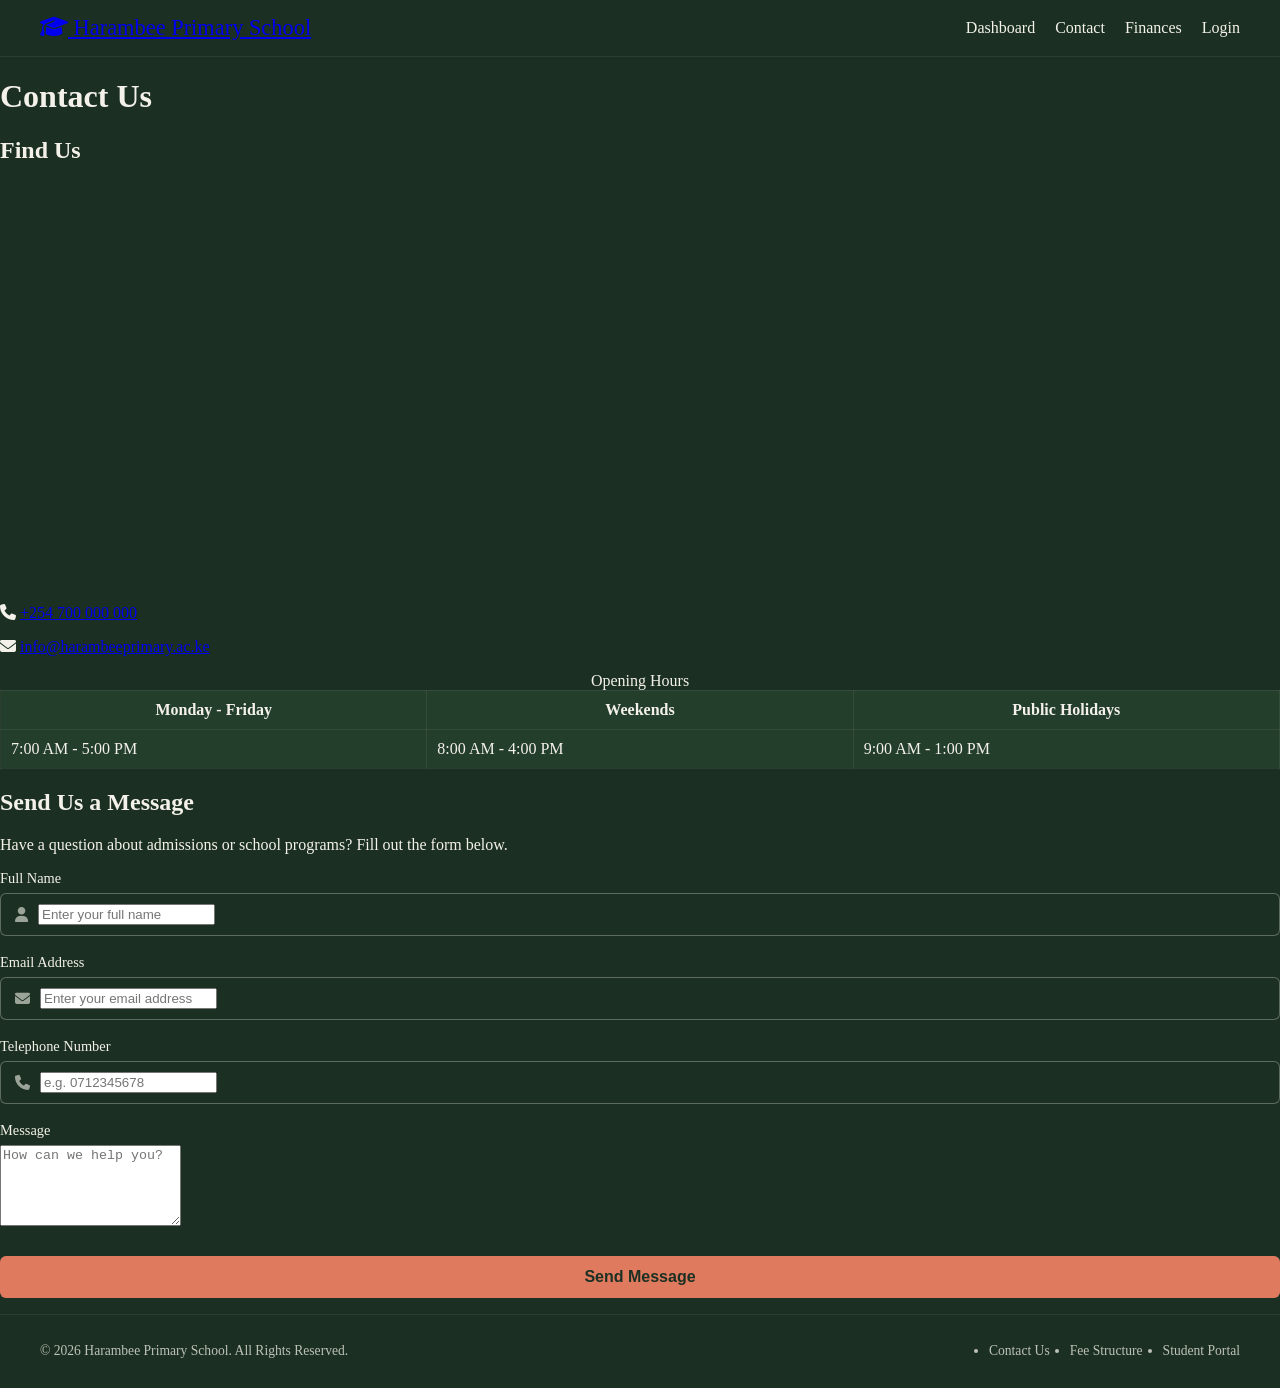
==== School Management - Harambee/contact.html @ 6e264d41 "Add files via upload" ====
<!DOCTYPE html>
<html lang="en">
<head>
    <meta charset="UTF-8">
    <meta name="viewport" content="width=device-width, initial-scale=1.0">
    <meta name="description" content="Contact Harambee Primary School in Nairobi. View our location map, school opening hours, phone number, email, or send an admissions inquiry.">
    <title>Contact Us | Harambee Primary School</title>
    <link rel="stylesheet" href="https://cdnjs.cloudflare.com/ajax/libs/font-awesome/6.5.1/css/all.min.css">
    <link rel="stylesheet" href="styling/style.css">
    <script src="scripts/main.js" defer></script>
</head>
<body>
    <header>
        <a href="index.html" class="logo-title">
            <i class="fa-solid fa-graduation-cap" aria-hidden="true"></i> Harambee Primary School
        </a>
        <nav class="nav-bar" id="main-nav" aria-label="Main Navigation">
            <ul>
                <li><a href="index.html">Dashboard</a></li>
                <li><a href="contact.html" aria-current="page">Contact</a></li>
                <li><a href="finances.html">Finances</a></li>
                <li><a href="login.html">Login</a></li>
            </ul>
        </nav>
        <button class="menu-btn" aria-expanded="false" aria-controls="main-nav">☰ MENU</button>
    </header>

    <main>
        <h1>Contact Us</h1>

        <section class="location-section">
            <h2>Find Us</h2>
            <iframe 
                title="Map showing location of Harambee Primary School"
                src="https://www.google.com/maps/embed?pb=!1m18!1m12!1m3!1d3988.8190759255326!2d36.87321827496543!3d-1.282348298705422!2m3!1f0!2f0!3f0!3m2!1i1024!2i768!4f13.1!3m3!1m2!1s0x182f13f991e96d8b%3A0xd8014a60b171d5ca!2sHarambee%20Primary%20School!5e0!3m2!1sen!2snl!4v1794646809632!5m2!1sen!2snl" 
                width="100%" 
                height="400" 
                style="border:0;" 
                allowfullscreen="" 
                loading="lazy" 
                referrerpolicy="strict-origin-when-cross-origin">
            </iframe>

            <div class="direct-contact">
                <p><i class="fa-solid fa-phone" aria-hidden="true"></i> <a href="tel:+254700000000">+254 700 000 000</a></p>
                <p><i class="fa-solid fa-envelope" aria-hidden="true"></i> <a href="mailto:info@harambeeprimary.ac.ke">info@harambeeprimary.ac.ke</a></p>
            </div>

            <table>
                <caption>Opening Hours</caption>
                <thead>
                    <tr>
                        <th scope="col">Monday - Friday</th>
                        <th scope="col">Weekends</th>
                        <th scope="col">Public Holidays</th>
                    </tr>
                </thead>
                <tbody>
                    <tr>
                        <td>7:00 AM - 5:00 PM</td>
                        <td>8:00 AM - 4:00 PM</td>
                        <td>9:00 AM - 1:00 PM</td>
                    </tr>
                </tbody>
            </table>
        </section>

        <section class="form-section">
            <h2>Send Us a Message</h2>
            <p>Have a question about admissions or school programs? Fill out the form below.</p>
            
            <form class="contact-form" id="contact-form" novalidate>
                <div class="form-field">
                    <label for="full-name">Full Name</label>
                    <div class="input-group">
                        <i class="fa-solid fa-user input-icon" aria-hidden="true"></i>
                        <input type="text" id="full-name" name="full-name" placeholder="Enter your full name" required minlength="3">
                    </div>
                </div>

                <div class="form-field">
                    <label for="email-address">Email Address</label>
                    <div class="input-group">
                        <i class="fa-solid fa-envelope input-icon" aria-hidden="true"></i>
                        <input type="email" id="email-address" name="email-address" placeholder="Enter your email address" required>
                    </div>
                </div>

                <div class="form-field">
                    <label for="tel-number">Telephone Number</label>
                    <div class="input-group">
                        <i class="fa-solid fa-phone input-icon" aria-hidden="true"></i>
                        <input type="tel" id="tel-number" name="tel-number" placeholder="e.g. 0712345678" pattern="[0-9+\s]{10,15}" required>
                    </div>
                </div>

                <div class="form-field">
                    <label for="message">Message</label>
                    <textarea id="message" name="message" rows="5" placeholder="How can we help you?" required minlength="10"></textarea>
                </div>

                <button type="submit">Send Message</button>
                <p class="form-feedback" id="contact-feedback" role="status" aria-live="polite"></p>
            </form>
        </section>
    </main>
    
    <footer>
        <div class="footer-info">
            <p>&copy; 2026 Harambee Primary School. All Rights Reserved.</p>
            <ul class="footer-links">
                <li><a href="contact.html">Contact Us</a></li>
                <li><a href="finances.html">Fee Structure</a></li>
                <li><a href="login.html">Student Portal</a></li>
            </ul>
        </div>
    </footer>
</body>
</html>
---- School Management - Harambee/styling/style.css ----
:root {
  --background-color: #1B3022;
  --surface-color: #243E2C;
  --color: #F4F1EA;
  --button: #E07A5F;
  --button-hover: #C96144;
  --border-subtle: #f4f1ea13;
  --font-family: 'Times New Roman', Times, serif;
}

* {
  box-sizing: border-box;
}

body {
  background-color: var(--background-color);
  color: var(--color);
  font-family: var(--font-family);
  margin: 0;
  min-height: 100vh;
  display: flex;
  flex-direction: column;
  flex: 1;
}

/* Header & Navigation */
header {
  display: flex;
  justify-content: space-between;
  align-items: center;
  padding: 15px 40px;
  background-color: var(--background-color);
  border-bottom: 1px solid var(--border-subtle);
  position: sticky;
  top: 0;
  z-index: 100;
}

.logo-title {
  font-size: 1.4rem;
  margin: 0;
}

.nav-bar ul {
  list-style-type: none;
  display: flex;
  gap: 20px;
  margin: 0;
  padding: 0;
}

.nav-bar a {
  text-decoration: none;
  color: var(--color);
  font-weight: 500;
  transition: color 0.2s ease;
}

.nav-bar a:hover,
.nav-bar a.active {
  color: var(--button);
}

/* Main Login Layout */
.login-page {
  flex: 1; /* Pushes footer to the bottom */
  display: flex;
  justify-content: center;
  align-items: center;
  gap: 50px;
  padding: 40px 20px;
  flex-wrap: wrap; /* Stacks cleanly on mobile screens */
}

.login-content {
  background-color: var(--surface-color);
  border: 1px solid var(--border-subtle);
  max-width: 460px;
  padding: 35px;
  border-radius: 12px;
  line-height: 1.6;
}

.badge {
  display: inline-block;
  background-color: rgba(224, 122, 95, 0.15);
  color: var(--button);
  padding: 4px 12px;
  border-radius: 20px;
  font-size: 0.85rem;
  font-weight: 600;
  margin-bottom: 10px;
}

.login-content h2 {
  margin-top: 0;
}

/* Login Form & Inside Icons */
.login-form {
  background-color: var(--surface-color);
  border: 1px solid var(--border-subtle);
  width: 100%;
  max-width: 360px;
  padding: 30px;
  border-radius: 12px;
}

.login-form h3 {
  margin-top: 0;
  margin-bottom: 20px;
  text-align: center;
}

.form-field {
  margin-bottom: 18px;
}

.form-field label {
  display: block;
  margin-bottom: 6px;
  font-size: 0.9rem;
  font-weight: 500;
}

.input-group {
  display: flex;
  align-items: center;
  gap: 10px;
  padding: 10px 14px;
  border-radius: 6px;
  border: 1px solid rgba(244, 241, 234, 0.3);
  background-color: var(--background-color);
  transition: border-color 0.2s ease;
}

.input-group:focus-within {
  border-color: var(--button);
}

.input-icon {
  font-size: 15px;
  color: rgba(244, 241, 234, 0.6);
  transition: color 0.2s ease;
}

.input-group:focus-within .input-icon {
  color: var(--button);
}

.login-form input {
  width: 100%;
  border: none;
  background: transparent;
  color: var(--color);
  font-size: 0.95rem;
  outline: none;
}

button {
  width: 100%;
  padding: 12px;
  margin-top: 8px;
  background-color: var(--button);
  color: #1B3022;
  font-size: 1rem;
  font-weight: 700;
  border: none;
  border-radius: 6px;
  cursor: pointer;
  transition: background-color 0.2s ease;
}

button:hover {
  background-color: var(--button-hover);
}

/* Footer */
footer {
  border-top: 1px solid var(--border-subtle);
  padding: 15px 40px;
  font-size: 0.85rem;
  color: rgba(244, 241, 234, 0.75);
}

.footer-info {
  display: flex;
  justify-content: space-between;
  align-items: center;
  flex-wrap: wrap;
  gap: 15px;
}

.footer-links {
  display: flex;
  gap: 20px;
}

.footer-links a {
  color: rgba(244, 241, 234, 0.75);
  text-decoration: none;
}

.footer-links a:hover {
  color: var(--button);
}

/* Tables (for your Finances / Dashboard pages) */
table {
  border-collapse: collapse;
  width: 100%;
}

tr {
  background-color: var(--surface-color);
}

th, td {
  border: 1px solid var(--border-subtle);
  padding: 10px;
  color: var(--color);
}
/*Banner image of kids*/
.hero {
  max-width: 800px; 
  height: 320px;    
  margin: 0 auto;   
  display: flex;
  align-items: flex-end;
  padding: 0 2rem;
  color: var(--color);
  background-image: 
  linear-gradient(rgba(0, 0, 0, 0.35), rgba(0, 0, 0, 0.35)),
  url("../images/students-image.jpeg");
  background-size: cover;
  background-position: top; 
}
.school-overview {
  text-align: center;
}
/* The Grid Container */
.highlight-cards {
  display: grid;
  /* Automatically fits as many 250px+ columns as will fit in the screen */
  grid-template-columns: repeat(auto-fit, minmax(250px, 1fr));
  gap: 20px; /* Space between the cards */
  padding: 20px;
  max-width: 1200px;
  margin: 0 auto; /* Centers the grid on the page */
}

/* Individual Card Styling */
.card {
  background-color: #ffffff;
  border: 1px solid var(--border-subtle);
  border-radius: 8px;
  padding: 24px;
  box-shadow: 0 4px 6px rgba(0, 0, 0, 0.05);
  transition: transform 0.2s ease, box-shadow 0.2s ease;
}

/* Subtle hover lift effect */
.card:hover {
  transform: translateY(-5px);
  box-shadow: 0 8px 15px rgba(0, 0, 0, 0.1);
}

.card h2 {
  text-decoration: underline;
  margin-top: 0;
  margin-bottom: 12px;
  font-size: 1.25rem;
  color: #1a202c;
}

.card p {
  margin: 0;
  line-height: 1.6;
  color: #4a5568;
}
.overview-container {
  max-width: 900px;
  padding: 0 20px;
}

.school-overview {
  padding: 2.25rem;
  border: 1px solid var(--border-subtle);
  margin-top: 10px;
}

.school-overview h2 {
  margin-bottom: 1rem;
  font-size: 1.6rem;
}
.menu-btn {
  display: block;
}
.nav-bar {
  display: none;
}
.nav-bar.open {
  display: flex;
}

/* 3. Desktop layout (768px and wider) */
@media (min-width: 768px) {
  .menu-btn {
    display: none;
  }

  .nav-bar {
    display: flex; /* Always show links on desktop */
  }
}
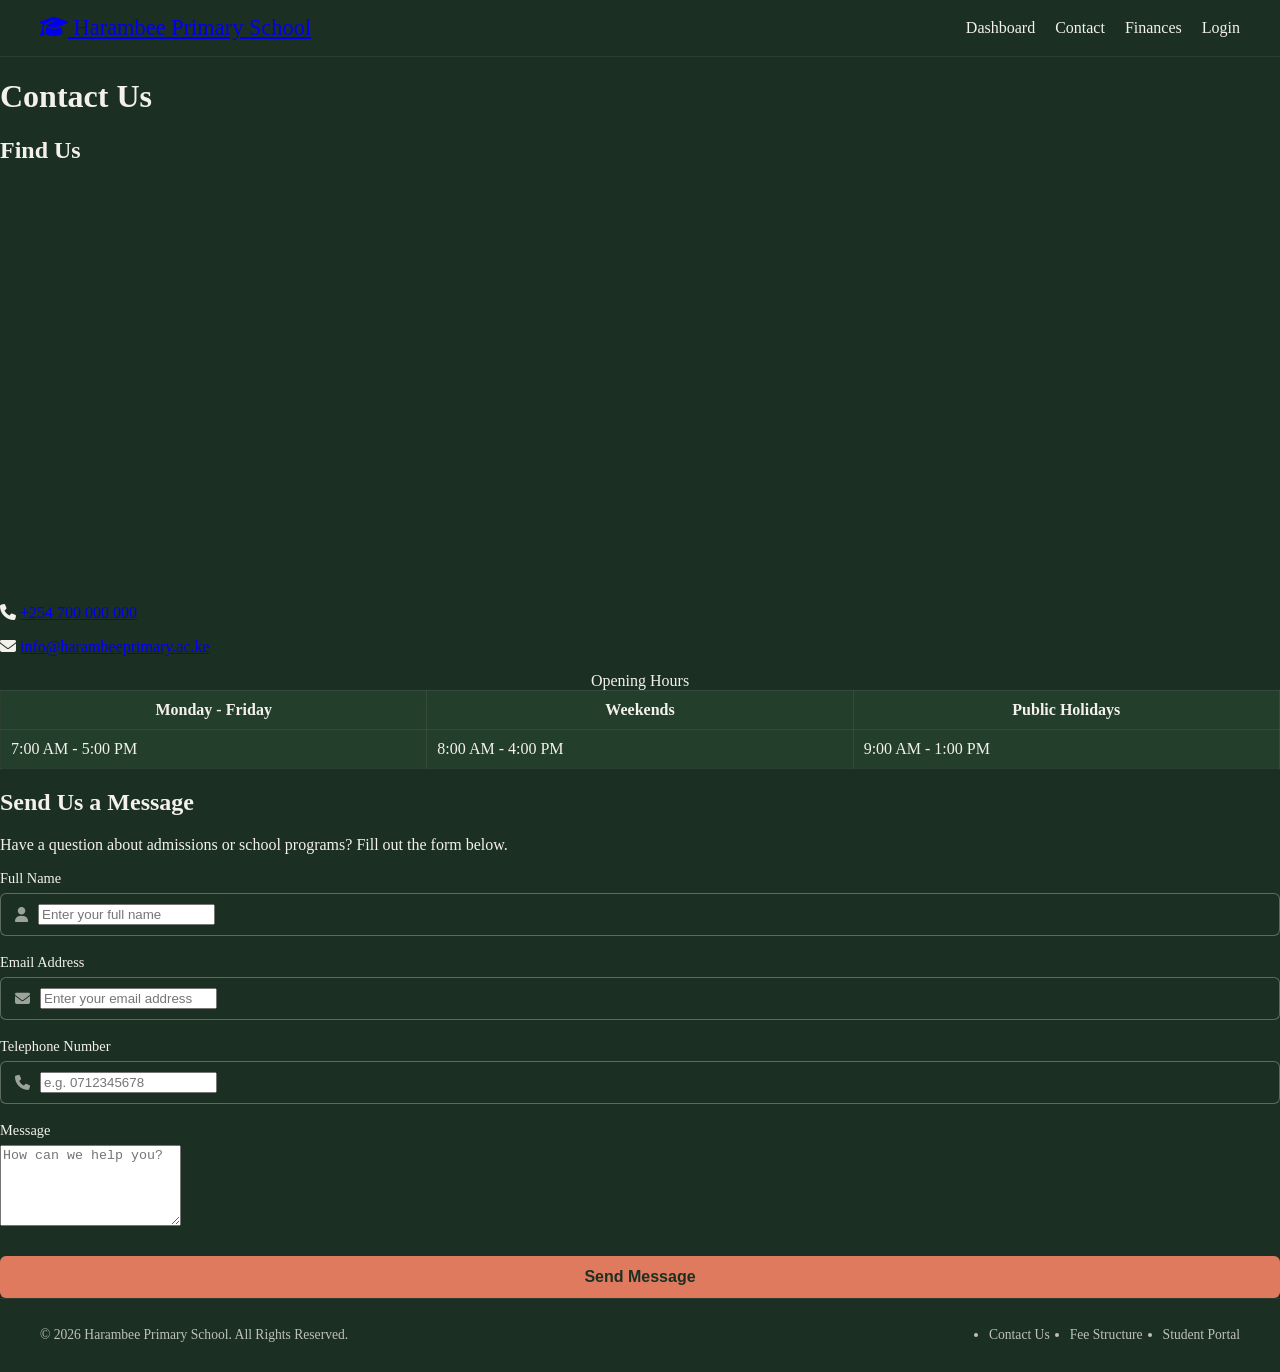
==== commit d6921056: "Update contact.html" ====
--- a/School Management - Harambee/contact.html
+++ b/School Management - Harambee/contact.html
@@ -12,17 +12,17 @@
 <body>
     <header>
         <a href="index.html" class="logo-title">
-            <i class="fa-solid fa-graduation-cap" aria-hidden="true"></i> Harambee Primary School
+            <i class="fa-solid fa-graduation-cap"></i> Harambee Primary School
         </a>
         <nav class="nav-bar" id="main-nav" aria-label="Main Navigation">
             <ul>
                 <li><a href="index.html">Dashboard</a></li>
-                <li><a href="contact.html" aria-current="page">Contact</a></li>
+                <li><a href="contact.html">Contact</a></li>
                 <li><a href="finances.html">Finances</a></li>
                 <li><a href="login.html">Login</a></li>
             </ul>
         </nav>
-        <button class="menu-btn" aria-expanded="false" aria-controls="main-nav">☰ MENU</button>
+        <button class="menu-btn">☰ MENU</button>
     </header>
 
     <main>
@@ -42,8 +42,8 @@
             </iframe>
 
             <div class="direct-contact">
-                <p><i class="fa-solid fa-phone" aria-hidden="true"></i> <a href="tel:+254700000000">+254 700 000 000</a></p>
-                <p><i class="fa-solid fa-envelope" aria-hidden="true"></i> <a href="mailto:info@harambeeprimary.ac.ke">info@harambeeprimary.ac.ke</a></p>
+                <p><i class="fa-solid fa-phone"></i> <a href="tel:+254700000000">+254 700 000 000</a></p>
+                <p><i class="fa-solid fa-envelope"></i> <a href="mailto:info@harambeeprimary.ac.ke">info@harambeeprimary.ac.ke</a></p>
             </div>
 
             <table>
@@ -69,19 +69,19 @@
             <h2>Send Us a Message</h2>
             <p>Have a question about admissions or school programs? Fill out the form below.</p>
             
-            <form class="contact-form" id="contact-form" novalidate>
+            <form class="contact-form">
                 <div class="form-field">
                     <label for="full-name">Full Name</label>
                     <div class="input-group">
-                        <i class="fa-solid fa-user input-icon" aria-hidden="true"></i>
-                        <input type="text" id="full-name" name="full-name" placeholder="Enter your full name" required minlength="3">
+                        <i class="fa-solid fa-user input-icon"></i>
+                        <input type="text" id="full-name" name="full-name" placeholder="Enter your full name" required>
                     </div>
                 </div>
 
                 <div class="form-field">
                     <label for="email-address">Email Address</label>
                     <div class="input-group">
-                        <i class="fa-solid fa-envelope input-icon" aria-hidden="true"></i>
+                        <i class="fa-solid fa-envelope input-icon"></i>
                         <input type="email" id="email-address" name="email-address" placeholder="Enter your email address" required>
                     </div>
                 </div>
@@ -89,18 +89,18 @@
                 <div class="form-field">
                     <label for="tel-number">Telephone Number</label>
                     <div class="input-group">
-                        <i class="fa-solid fa-phone input-icon" aria-hidden="true"></i>
-                        <input type="tel" id="tel-number" name="tel-number" placeholder="e.g. 0712345678" pattern="[0-9+\s]{10,15}" required>
+                        <i class="fa-solid fa-phone input-icon"></i>
+                        <input type="tel" id="tel-number" name="tel-number" placeholder="e.g. 0712345678" required>
                     </div>
                 </div>
 
                 <div class="form-field">
                     <label for="message">Message</label>
-                    <textarea id="message" name="message" rows="5" placeholder="How can we help you?" required minlength="10"></textarea>
+                    <textarea id="message" name="message" rows="5" placeholder="How can we help you?" required></textarea>
                 </div>
 
                 <button type="submit">Send Message</button>
-                <p class="form-feedback" id="contact-feedback" role="status" aria-live="polite"></p>
+
             </form>
         </section>
     </main>
@@ -116,4 +116,4 @@
         </div>
     </footer>
 </body>
-</html>+</html>
--- a/School Management - Harambee/styling/style.css
+++ b/School Management - Harambee/styling/style.css
@@ -312,4 +312,4 @@
   .nav-bar {
     display: flex; /* Always show links on desktop */
   }
-}+}
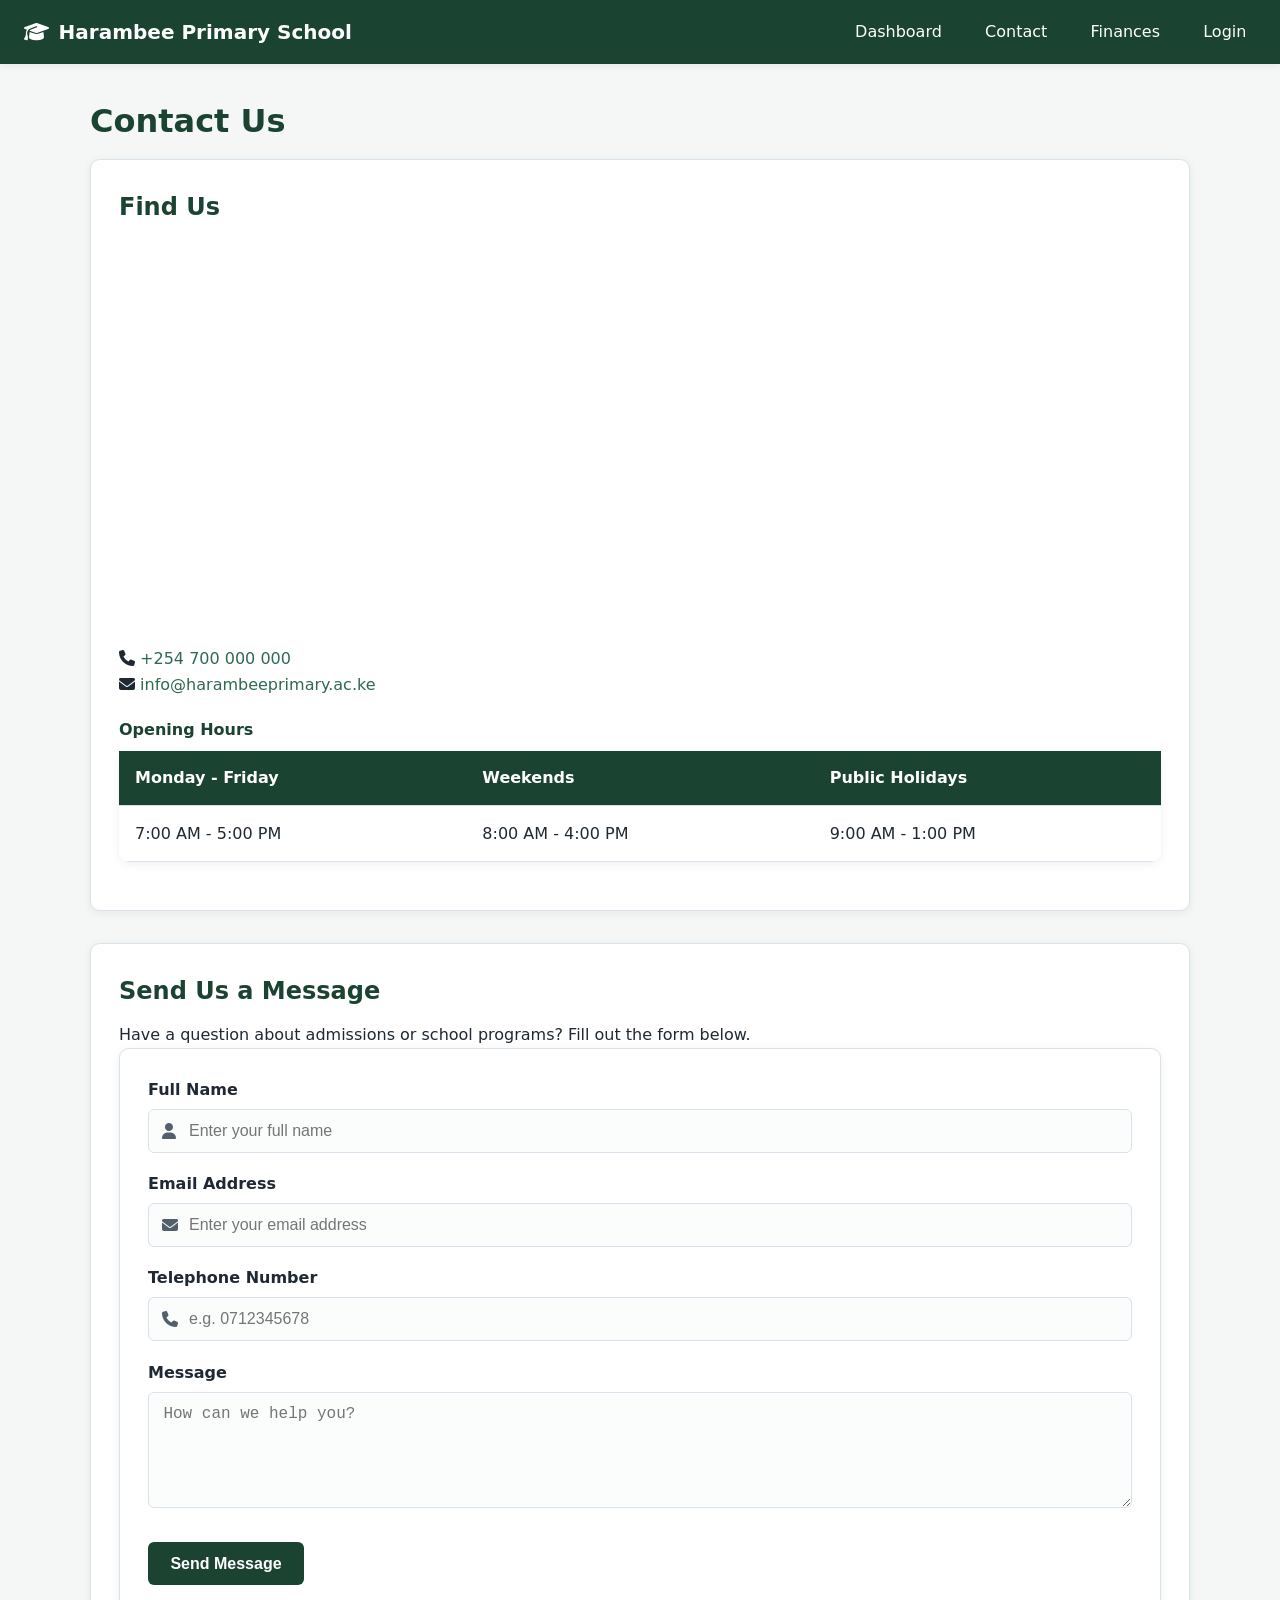
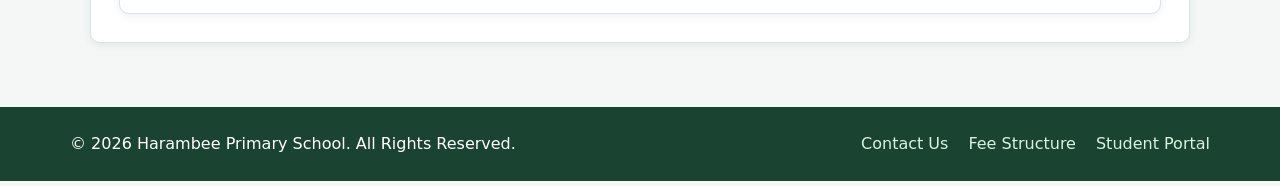
==== commit 8a10e876: "Update contact.html" ====
--- a/School Management - Harambee/contact.html
+++ b/School Management - Harambee/contact.html
@@ -7,7 +7,7 @@
     <title>Contact Us | Harambee Primary School</title>
     <link rel="stylesheet" href="https://cdnjs.cloudflare.com/ajax/libs/font-awesome/6.5.1/css/all.min.css">
     <link rel="stylesheet" href="styling/style.css">
-    <script src="scripts/main.js" defer></script>
+    <script type="module" src="./scripts/main.js"></script>
 </head>
 <body>
     <header>
--- a/School Management - Harambee/styling/style.css
+++ b/School Management - Harambee/styling/style.css
@@ -1,315 +1,425 @@
+/* =========================================
+   1. COLOR PALETTE & THEME VARIABLES
+   ========================================= */
 :root {
-  --background-color: #1B3022;
-  --surface-color: #243E2C;
-  --color: #F4F1EA;
-  --button: #E07A5F;
-  --button-hover: #C96144;
-  --border-subtle: #f4f1ea13;
-  --font-family: 'Times New Roman', Times, serif;
-}
-
+    --bg-primary: #F4F7F5;        /* Soft Mint-Alabaster Background */
+    --bg-surface: #FFFFFF;        /* Crisp White Cards & Forms */
+    --primary-green: #1B4332;     /* Deep Academic Forest Green */
+    --secondary-green: #2D6A4F;   /* Hover / Accent Green */
+    --accent-gold: #D4A373;       /* Warm Gold Highlight */
+    --text-dark: #1F2933;         /* Charcoal Body Text */
+    --text-muted: #52606D;        /* Secondary Muted Text */
+    --border-light: #D9E2EC;      /* Subtle Card/Input Borders */
+    --shadow-sm: 0 2px 8px rgba(27, 67, 50, 0.08);
+    --shadow-md: 0 6px 18px rgba(27, 67, 50, 0.12);
+    --radius: 10px;
+}
+
+/* =========================================
+   2. GLOBAL RESET & BASE TYPOGRAPHY
+   ========================================= */
 * {
-  box-sizing: border-box;
+    box-sizing: border-box;
+    margin: 0;
+    padding: 0;
 }
 
 body {
-  background-color: var(--background-color);
-  color: var(--color);
-  font-family: var(--font-family);
-  margin: 0;
-  min-height: 100vh;
-  display: flex;
-  flex-direction: column;
-  flex: 1;
-}
-
-/* Header & Navigation */
+    font-family: 'Segoe UI', system-ui, -apple-system, sans-serif;
+    background-color: var(--bg-primary);
+    color: var(--text-dark);
+    line-height: 1.6;
+    display: flex;
+    flex-direction: column;
+    min-height: 100vh;
+}
+
+main {
+    flex: 1;
+    width: 100%;
+    max-width: 1140px;
+    margin: 0 auto;
+    padding: 2rem 1.25rem;
+}
+
+h1, h2, h3 {
+    color: var(--primary-green);
+    margin-bottom: 0.75rem;
+}
+
+a {
+    color: var(--secondary-green);
+    text-decoration: none;
+    transition: color 0.2s ease;
+}
+
+a:hover {
+    color: var(--primary-green);
+}
+
+/* =========================================
+   3. HEADER & RESPONSIVE SIDE NAVIGATION
+   ========================================= */
 header {
-  display: flex;
-  justify-content: space-between;
-  align-items: center;
-  padding: 15px 40px;
-  background-color: var(--background-color);
-  border-bottom: 1px solid var(--border-subtle);
-  position: sticky;
-  top: 0;
-  z-index: 100;
+    background-color: var(--primary-green);
+    color: #FFFFFF;
+    padding: 1rem 1.5rem;
+    display: flex;
+    align-items: center;
+    justify-content: space-between; /* Pushes logo left & menu button to the side */
+    position: sticky;
+    top: 0;
+    z-index: 1000;
+    box-shadow: var(--shadow-sm);
 }
 
 .logo-title {
-  font-size: 1.4rem;
-  margin: 0;
+    color: #FFFFFF;
+    font-size: 1.25rem;
+    font-weight: 700;
+    display: flex;
+    align-items: center;
+    gap: 0.6rem;
+}
+
+.logo-title:hover {
+    color: var(--accent-gold);
 }
 
 .nav-bar ul {
-  list-style-type: none;
-  display: flex;
-  gap: 20px;
-  margin: 0;
-  padding: 0;
+    list-style: none;
+    display: flex;
+    align-items: center;
+    gap: 1.5rem;
 }
 
 .nav-bar a {
-  text-decoration: none;
-  color: var(--color);
-  font-weight: 500;
-  transition: color 0.2s ease;
+    color: #FFFFFF;
+    font-weight: 500;
+    padding: 0.4rem 0.6rem;
+    border-radius: 6px;
 }
 
 .nav-bar a:hover,
 .nav-bar a.active {
-  color: var(--button);
-}
-
-/* Main Login Layout */
+    background-color: rgba(255, 255, 255, 0.14);
+    color: var(--accent-gold);
+}
+
+/* Menu button hidden on desktop, positioned on the right side on mobile */
+.menu-btn {
+    display: none;
+    margin-left: auto;
+    background-color: var(--secondary-green);
+    color: #FFFFFF;
+    border: 1px solid rgba(255, 255, 255, 0.25);
+    padding: 0.5rem 0.9rem;
+    border-radius: 6px;
+    font-size: 0.95rem;
+    font-weight: 600;
+    cursor: pointer;
+}
+
+.menu-btn:hover {
+    background-color: #40916C;
+}
+
+/* =========================================
+   4. HERO & CARDS (INDEX.HTML)
+   ========================================= */
+.hero {
+    background: linear-gradient(135deg, var(--primary-green), var(--secondary-green));
+    color: #FFFFFF;
+    padding: 3rem 2rem;
+    border-radius: var(--radius);
+    text-align: center;
+    margin-bottom: 2rem;
+    box-shadow: var(--shadow-md);
+}
+
+.hero h1, .hero h2 {
+    color: #FFFFFF;
+}
+
+.hero h2 {
+    margin-top: 1.25rem;
+    font-size: 1.15rem;
+    color: var(--accent-gold);
+    text-transform: uppercase;
+    letter-spacing: 1px;
+}
+
+.overview-container,
+.results-section,
+.location-section,
+.form-section,
+.payment-section {
+    background-color: var(--bg-surface);
+    padding: 1.75rem;
+    border-radius: var(--radius);
+    border: 1px solid var(--border-light);
+    box-shadow: var(--shadow-sm);
+    margin-bottom: 2rem;
+}
+
+.highlight-cards {
+    display: grid;
+    grid-template-columns: repeat(auto-fit, minmax(240px, 1fr));
+    gap: 1.25rem;
+    margin-bottom: 2rem;
+}
+
+.card {
+    background-color: var(--bg-surface);
+    padding: 1.5rem;
+    border-radius: var(--radius);
+    border-top: 4px solid var(--secondary-green);
+    box-shadow: var(--shadow-sm);
+    transition: transform 0.2s ease;
+}
+
+.card:hover {
+    transform: translateY(-4px);
+}
+
+.card h2 {
+    font-size: 1.15rem;
+    display: flex;
+    align-items: center;
+    gap: 0.5rem;
+}
+
+/* =========================================
+   5. TABLES (CONTACT & FINANCES)
+   ========================================= */
+table {
+    width: 100%;
+    border-collapse: collapse;
+    background-color: var(--bg-surface);
+    margin: 1.25rem 0;
+    border-radius: var(--radius);
+    overflow: hidden;
+    box-shadow: var(--shadow-sm);
+}
+
+caption {
+    font-weight: 700;
+    color: var(--primary-green);
+    margin-bottom: 0.5rem;
+    text-align: left;
+}
+
+th, td {
+    padding: 0.9rem 1rem;
+    text-align: left;
+    border-bottom: 1px solid var(--border-light);
+}
+
+thead {
+    background-color: var(--primary-green);
+    color: #FFFFFF;
+}
+
+tfoot {
+    background-color: #E8F0EC;
+}
+
+/* =========================================
+   6. FORMS & BUTTONS (LOGIN, CONTACT, FEES)
+   ========================================= */
 .login-page {
-  flex: 1; /* Pushes footer to the bottom */
-  display: flex;
-  justify-content: center;
-  align-items: center;
-  gap: 50px;
-  padding: 40px 20px;
-  flex-wrap: wrap; /* Stacks cleanly on mobile screens */
-}
-
-.login-content {
-  background-color: var(--surface-color);
-  border: 1px solid var(--border-subtle);
-  max-width: 460px;
-  padding: 35px;
-  border-radius: 12px;
-  line-height: 1.6;
+    display: grid;
+    grid-template-columns: 1fr 1fr;
+    gap: 2rem;
+    align-items: center;
 }
 
 .badge {
-  display: inline-block;
-  background-color: rgba(224, 122, 95, 0.15);
-  color: var(--button);
-  padding: 4px 12px;
-  border-radius: 20px;
-  font-size: 0.85rem;
-  font-weight: 600;
-  margin-bottom: 10px;
-}
-
-.login-content h2 {
-  margin-top: 0;
-}
-
-/* Login Form & Inside Icons */
-.login-form {
-  background-color: var(--surface-color);
-  border: 1px solid var(--border-subtle);
-  width: 100%;
-  max-width: 360px;
-  padding: 30px;
-  border-radius: 12px;
-}
-
-.login-form h3 {
-  margin-top: 0;
-  margin-bottom: 20px;
-  text-align: center;
+    display: inline-block;
+    background-color: #D8F3DC;
+    color: var(--primary-green);
+    font-weight: 700;
+    font-size: 0.85rem;
+    padding: 0.3rem 0.75rem;
+    border-radius: 999px;
+    margin-bottom: 0.75rem;
+}
+
+.login-form,
+.contact-form,
+#payment-form,
+.results-form {
+    background-color: var(--bg-surface);
+    padding: 1.75rem;
+    border-radius: var(--radius);
+    border: 1px solid var(--border-light);
+    box-shadow: var(--shadow-sm);
 }
 
 .form-field {
-  margin-bottom: 18px;
-}
-
-.form-field label {
-  display: block;
-  margin-bottom: 6px;
-  font-size: 0.9rem;
-  font-weight: 500;
+    margin-bottom: 1.15rem;
+}
+
+label {
+    display: block;
+    font-weight: 600;
+    margin-bottom: 0.4rem;
+    color: var(--text-dark);
 }
 
 .input-group {
-  display: flex;
-  align-items: center;
-  gap: 10px;
-  padding: 10px 14px;
-  border-radius: 6px;
-  border: 1px solid rgba(244, 241, 234, 0.3);
-  background-color: var(--background-color);
-  transition: border-color 0.2s ease;
-}
-
-.input-group:focus-within {
-  border-color: var(--button);
+    position: relative;
+    display: flex;
+    align-items: center;
 }
 
 .input-icon {
-  font-size: 15px;
-  color: rgba(244, 241, 234, 0.6);
-  transition: color 0.2s ease;
-}
-
-.input-group:focus-within .input-icon {
-  color: var(--button);
-}
-
-.login-form input {
-  width: 100%;
-  border: none;
-  background: transparent;
-  color: var(--color);
-  font-size: 0.95rem;
-  outline: none;
-}
-
-button {
-  width: 100%;
-  padding: 12px;
-  margin-top: 8px;
-  background-color: var(--button);
-  color: #1B3022;
-  font-size: 1rem;
-  font-weight: 700;
-  border: none;
-  border-radius: 6px;
-  cursor: pointer;
-  transition: background-color 0.2s ease;
-}
-
-button:hover {
-  background-color: var(--button-hover);
-}
-
-/* Footer */
+    position: absolute;
+    left: 0.9rem;
+    color: var(--text-muted);
+}
+
+input, select, textarea {
+    width: 100%;
+    padding: 0.75rem 0.9rem;
+    border: 1px solid var(--border-light);
+    border-radius: 6px;
+    font-size: 1rem;
+    background-color: #FAFDFB;
+}
+
+.input-group input {
+    padding-left: 2.5rem;
+}
+
+input:focus, select:focus, textarea:focus {
+    outline: none;
+    border-color: var(--secondary-green);
+    box-shadow: 0 0 0 3px rgba(45, 106, 79, 0.15);
+}
+
+button[type="submit"],
+.btn-secondary {
+    background-color: var(--primary-green);
+    color: #FFFFFF;
+    border: none;
+    padding: 0.8rem 1.4rem;
+    border-radius: 6px;
+    font-size: 1rem;
+    font-weight: 600;
+    cursor: pointer;
+    margin-top: 0.5rem;
+    transition: background-color 0.2s ease;
+}
+
+button[type="submit"]:hover {
+    background-color: var(--secondary-green);
+}
+
+/* Status Banner for Firebase feedback */
+.firebase-status {
+    margin-top: 1rem;
+    padding: 0.85rem 1rem;
+    border-radius: 6px;
+    font-size: 0.95rem;
+    display: none;
+}
+
+.firebase-status.success {
+    display: block;
+    background-color: #D8F3DC;
+    color: #1B4332;
+    border: 1px solid #95D5B2;
+}
+
+.firebase-status.error {
+    display: block;
+    background-color: #FFE3E3;
+    color: #9B2226;
+    border: 1px solid #FFA8A8;
+}
+
+/* =========================================
+   7. FOOTER
+   ========================================= */
 footer {
-  border-top: 1px solid var(--border-subtle);
-  padding: 15px 40px;
-  font-size: 0.85rem;
-  color: rgba(244, 241, 234, 0.75);
+    background-color: var(--primary-green);
+    color: #FFFFFF;
+    padding: 1.5rem;
+    margin-top: auto;
 }
 
 .footer-info {
-  display: flex;
-  justify-content: space-between;
-  align-items: center;
-  flex-wrap: wrap;
-  gap: 15px;
+    max-width: 1140px;
+    margin: 0 auto;
+    display: flex;
+    flex-wrap: wrap;
+    justify-content: space-between;
+    align-items: center;
+    gap: 1rem;
 }
 
 .footer-links {
-  display: flex;
-  gap: 20px;
+    list-style: none;
+    display: flex;
+    gap: 1.25rem;
 }
 
 .footer-links a {
-  color: rgba(244, 241, 234, 0.75);
-  text-decoration: none;
-}
-
-.footer-links a:hover {
-  color: var(--button);
-}
-
-/* Tables (for your Finances / Dashboard pages) */
-table {
-  border-collapse: collapse;
-  width: 100%;
-}
-
-tr {
-  background-color: var(--surface-color);
-}
-
-th, td {
-  border: 1px solid var(--border-subtle);
-  padding: 10px;
-  color: var(--color);
-}
-/*Banner image of kids*/
-.hero {
-  max-width: 800px; 
-  height: 320px;    
-  margin: 0 auto;   
-  display: flex;
-  align-items: flex-end;
-  padding: 0 2rem;
-  color: var(--color);
-  background-image: 
-  linear-gradient(rgba(0, 0, 0, 0.35), rgba(0, 0, 0, 0.35)),
-  url("../images/students-image.jpeg");
-  background-size: cover;
-  background-position: top; 
-}
-.school-overview {
-  text-align: center;
-}
-/* The Grid Container */
-.highlight-cards {
-  display: grid;
-  /* Automatically fits as many 250px+ columns as will fit in the screen */
-  grid-template-columns: repeat(auto-fit, minmax(250px, 1fr));
-  gap: 20px; /* Space between the cards */
-  padding: 20px;
-  max-width: 1200px;
-  margin: 0 auto; /* Centers the grid on the page */
-}
-
-/* Individual Card Styling */
-.card {
-  background-color: #ffffff;
-  border: 1px solid var(--border-subtle);
-  border-radius: 8px;
-  padding: 24px;
-  box-shadow: 0 4px 6px rgba(0, 0, 0, 0.05);
-  transition: transform 0.2s ease, box-shadow 0.2s ease;
-}
-
-/* Subtle hover lift effect */
-.card:hover {
-  transform: translateY(-5px);
-  box-shadow: 0 8px 15px rgba(0, 0, 0, 0.1);
-}
-
-.card h2 {
-  text-decoration: underline;
-  margin-top: 0;
-  margin-bottom: 12px;
-  font-size: 1.25rem;
-  color: #1a202c;
-}
-
-.card p {
-  margin: 0;
-  line-height: 1.6;
-  color: #4a5568;
-}
-.overview-container {
-  max-width: 900px;
-  padding: 0 20px;
-}
-
-.school-overview {
-  padding: 2.25rem;
-  border: 1px solid var(--border-subtle);
-  margin-top: 10px;
-}
-
-.school-overview h2 {
-  margin-bottom: 1rem;
-  font-size: 1.6rem;
-}
-.menu-btn {
-  display: block;
-}
-.nav-bar {
-  display: none;
-}
-.nav-bar.open {
-  display: flex;
-}
-
-/* 3. Desktop layout (768px and wider) */
-@media (min-width: 768px) {
-  .menu-btn {
-    display: none;
-  }
-
-  .nav-bar {
-    display: flex; /* Always show links on desktop */
-  }
-}
+    color: #D8F3DC;
+}
+
+/* =========================================
+   8. MOBILE RESPONSIVE BREAKPOINTS
+   ========================================= */
+@media (max-width: 768px) {
+    .menu-btn {
+        display: inline-flex;
+        align-items: center;
+        gap: 0.4rem;
+    }
+
+    /* Slide-out side drawer on mobile */
+    .nav-bar {
+        position: fixed;
+        top: 64px;
+        right: -260px; /* Hidden off-screen to the right */
+        width: 250px;
+        height: calc(100vh - 64px);
+        background-color: var(--primary-green);
+        padding: 1.5rem;
+        transition: right 0.3s ease-in-out;
+        box-shadow: -4px 0 15px rgba(0, 0, 0, 0.2);
+    }
+
+    .nav-bar.open {
+        right: 0; /* Slides in from the side */
+    }
+
+    .nav-bar ul {
+        flex-direction: column;
+        align-items: flex-start;
+        gap: 1rem;
+    }
+
+    .nav-bar a {
+        display: block;
+        width: 100%;
+        padding: 0.65rem 0.75rem;
+    }
+
+    .login-page {
+        grid-template-columns: 1fr;
+    }
+
+    table {
+        display: block;
+        overflow-x: auto;
+        white-space: nowrap;
+    }
+
+    .footer-info {
+        flex-direction: column;
+        text-align: center;
+    }
+}
